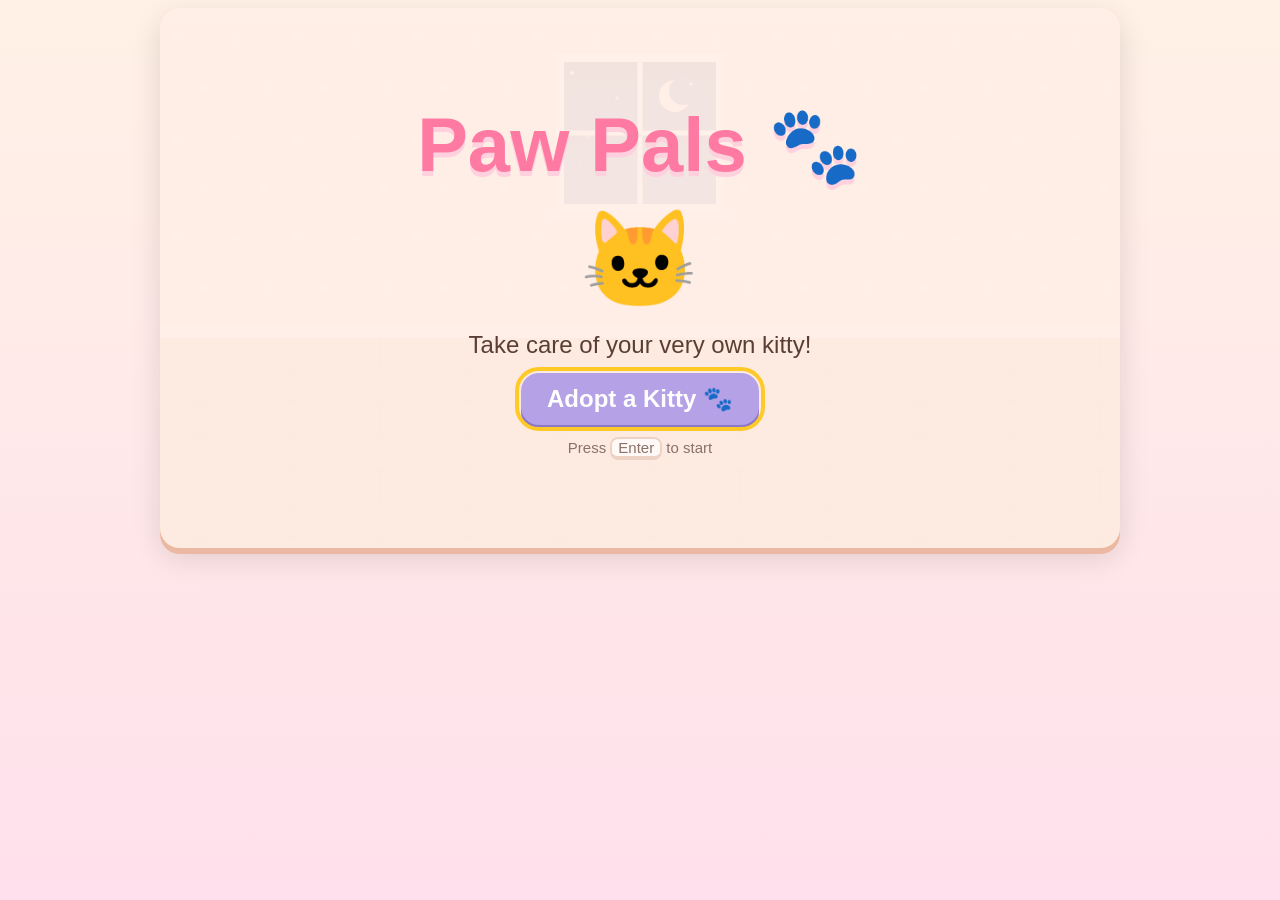
==== paw-pals/index.html @ b55b92e8 "Add Paw Pals virtual pet game and landing page link" ====
<!DOCTYPE html>
<html lang="en">
<head>
    <meta charset="UTF-8">
    <meta name="viewport" content="width=device-width, initial-scale=1.0">
    <title>Paw Pals</title>
    <link rel="stylesheet" href="./style.css">
</head>
<body>
<div id="app">
    <div id="hud" class="hidden">
        <div class="hud-pet">
            <div id="hudName" class="pet-name">Kitty</div>
            <div id="hudHearts" class="hearts"></div>
        </div>
        <div class="hud-bars">
            <div class="stat" title="Food"><span class="stat-icon">🐟</span><div class="bar"><div class="fill" id="barFood"></div></div></div>
            <div class="stat" title="Clean"><span class="stat-icon">🫧</span><div class="bar"><div class="fill" id="barClean"></div></div></div>
            <div class="stat" title="Energy"><span class="stat-icon">⚡</span><div class="bar"><div class="fill" id="barEnergy"></div></div></div>
            <div class="stat" title="Fun"><span class="stat-icon">🧶</span><div class="bar"><div class="fill" id="barFun"></div></div></div>
        </div>
        <div class="hud-right">
            <div id="hudMood" class="mood" title="Happiness">😺</div>
            <div class="coins" title="Coins">🪙 <span id="hudCoins">0</span></div>
            <button id="btnSound" class="icon-btn" title="Sound on/off (M)">🔊</button>
            <button id="btnSettings" class="icon-btn" title="Settings">⚙️</button>
        </div>
    </div>

    <div id="stage">
        <canvas id="room" width="960" height="540"></canvas>
        <div id="hint" class="hidden"></div>

        <div id="titleScreen" class="screen">
            <div class="logo">Paw Pals <span>🐾</span></div>
            <div class="title-cat">🐱</div>
            <p class="tagline">Take care of your very own kitty!</p>
            <div class="row">
                <button id="btnContinue" class="big-btn hidden">Play with <span id="continueName"></span> ▶</button>
                <button id="btnNew" class="big-btn secondary">Adopt a Kitty 🐾</button>
            </div>
            <p class="hint-text">Press <kbd>Enter</kbd> to start</p>
        </div>

        <div id="adoptScreen" class="screen hidden">
            <div id="adoptStep1" class="step">
                <h2>Pick your kitty!</h2>
                <div id="kittenRow" class="kitten-row"></div>
                <button id="btnPick" class="big-btn">This one! ▶</button>
                <p class="hint-text"><kbd>←</kbd> <kbd>→</kbd> to look &nbsp; <kbd>Enter</kbd> to pick</p>
            </div>
            <div id="adoptStep2" class="step hidden">
                <h2>What's your kitty's name?</h2>
                <div class="row">
                    <input id="catNameInput" maxlength="12" placeholder="Kitty name" autocomplete="off">
                    <button id="btnRandomName" class="icon-btn big" title="Random name">🎲</button>
                </div>
                <div id="nameIdeas" class="chips"></div>
                <label class="owner-label">Your name: <input id="ownerInput" maxlength="12" value="Alex" autocomplete="off"></label>
                <div class="row">
                    <button id="btnAdoptBack" class="big-btn secondary">◀ Back</button>
                    <button id="btnAdoptGo" class="big-btn">Bring Home! 🏠</button>
                </div>
            </div>
        </div>

        <div id="panel" class="panel hidden">
            <div class="panel-head">
                <h2 id="panelTitle"></h2>
                <button id="btnPanelClose" class="icon-btn" title="Close (Esc)">✖</button>
            </div>
            <div id="panelTabs" class="tabs"></div>
            <div id="panelMsg" class="panel-msg"></div>
            <div id="panelBody" class="panel-body"></div>
        </div>
    </div>

    <div id="actions" class="hidden"></div>
</div>
<script src="./game.js"></script>
</body>
</html>
---- paw-pals/style.css ----
* {
    margin: 0;
    padding: 0;
    box-sizing: border-box;
}

:root {
    --stage-w: min(960px, 98vw, calc((100vh - 190px) * 16 / 9));
    --pink: #FF8FB1;
    --pink-dark: #E06A90;
    --purple: #B5A1E6;
    --purple-dark: #8C78C4;
    --shadow: #F0C4B0;
    --text: #5A3E36;
}

html, body {
    height: 100%;
}

body {
    background: linear-gradient(#FFF1E6, #FFE0EC);
    font-family: "Trebuchet MS", "Comic Sans MS", "Chalkboard SE", sans-serif;
    color: var(--text);
    display: flex;
    justify-content: center;
    user-select: none;
    overflow: hidden;
}

#app {
    display: flex;
    flex-direction: column;
    align-items: center;
    gap: 8px;
    padding: 8px;
    width: 100%;
}

.hidden {
    display: none !important;
}

/* ---------- HUD ---------- */
#hud {
    width: var(--stage-w);
    display: flex;
    align-items: center;
    justify-content: space-between;
    gap: 14px;
    background: #fff;
    border-radius: 18px;
    padding: 6px 14px;
    box-shadow: 0 3px 0 var(--shadow);
}

.hud-pet {
    min-width: 130px;
}

.pet-name {
    font-size: 22px;
    font-weight: bold;
    line-height: 1.1;
}

.hearts {
    font-size: 14px;
    letter-spacing: 1px;
    white-space: nowrap;
}

.hud-bars {
    display: grid;
    grid-template-columns: repeat(4, 1fr);
    gap: 12px;
    flex: 1;
    max-width: 480px;
}

.stat {
    display: flex;
    align-items: center;
    gap: 4px;
}

.stat-icon {
    font-size: 22px;
}

.bar {
    flex: 1;
    height: 16px;
    background: #F3E5DC;
    border-radius: 10px;
    overflow: hidden;
}

.fill {
    height: 100%;
    width: 50%;
    border-radius: 10px;
    background: #7BD389;
    transition: width 0.3s, background-color 0.3s;
}

.fill.mid { background: #FFC857; }
.fill.low { background: #FF7B7B; animation: pulse 1s infinite; }

.hud-right {
    display: flex;
    align-items: center;
    gap: 10px;
}

.mood {
    font-size: 32px;
}

.coins {
    font-size: 20px;
    font-weight: bold;
    background: #FFF5CC;
    padding: 4px 12px;
    border-radius: 14px;
    white-space: nowrap;
}

.icon-btn {
    font-size: 20px;
    background: #fff;
    border: 2px solid #F3D3C4;
    border-radius: 12px;
    padding: 2px 8px;
    cursor: pointer;
    font-family: inherit;
}

.icon-btn.big {
    font-size: 28px;
    padding: 4px 12px;
}

/* ---------- Stage ---------- */
#stage {
    position: relative;
    width: var(--stage-w);
    aspect-ratio: 16 / 9;
    border-radius: 20px;
    overflow: hidden;
    box-shadow: 0 6px 0 #EBB9A3, 0 10px 30px rgba(0, 0, 0, 0.12);
    background: #FFE7D1;
}

#room {
    width: 100%;
    height: 100%;
    display: block;
}

#hint {
    position: absolute;
    top: 12px;
    left: 50%;
    transform: translateX(-50%);
    background: rgba(255, 255, 255, 0.94);
    padding: 8px 20px;
    border-radius: 16px;
    font-size: 18px;
    font-weight: bold;
    box-shadow: 0 3px 0 var(--shadow);
    pointer-events: none;
    white-space: nowrap;
}

/* ---------- Action bar ---------- */
#actions {
    width: var(--stage-w);
    display: grid;
    grid-template-columns: repeat(9, 1fr);
    gap: 6px;
}

.act {
    position: relative;
    background: #fff;
    border: none;
    border-radius: 16px;
    padding: 6px 2px 4px;
    cursor: pointer;
    box-shadow: 0 4px 0 var(--shadow);
    font-family: inherit;
    color: inherit;
    display: flex;
    flex-direction: column;
    align-items: center;
    transition: transform 0.1s;
}

.act:hover { transform: translateY(-2px); }
.act:active { transform: translateY(2px); box-shadow: 0 2px 0 var(--shadow); }
.act .emoji { font-size: 30px; line-height: 1.15; }
.act .label { font-size: 14px; font-weight: bold; }
.act .key { position: absolute; top: 3px; left: 7px; font-size: 11px; opacity: 0.45; }
.act .badge {
    position: absolute;
    top: 3px;
    right: 5px;
    font-size: 11px;
    background: var(--pink);
    color: #fff;
    border-radius: 10px;
    padding: 0 5px;
}

.act.nudge {
    animation: wiggle 1.4s infinite;
    box-shadow: 0 4px 0 var(--shadow), 0 0 0 4px #FFD54F;
}

.act.nope { animation: shake 0.3s; }

/* ---------- Screens ---------- */
.screen {
    position: absolute;
    inset: 0;
    display: flex;
    flex-direction: column;
    align-items: center;
    justify-content: center;
    gap: 14px;
    background: rgba(255, 240, 232, 0.94);
    text-align: center;
}

.step {
    display: flex;
    flex-direction: column;
    align-items: center;
    gap: 14px;
}

.screen h2 {
    font-size: 36px;
    color: #FF7AA2;
}

.logo {
    font-size: 76px;
    font-weight: bold;
    color: #FF7AA2;
    text-shadow: 0 5px 0 #FFD1DF;
}

.title-cat {
    font-size: 96px;
    animation: bounce 1.4s infinite;
}

.tagline {
    font-size: 24px;
}

.hint-text {
    font-size: 15px;
    opacity: 0.7;
}

kbd {
    font-family: inherit;
    background: #fff;
    border: 2px solid #E8C8B8;
    border-bottom-width: 4px;
    border-radius: 8px;
    padding: 0 6px;
}

.row {
    display: flex;
    gap: 14px;
    align-items: center;
    justify-content: center;
}

.big-btn {
    font-family: inherit;
    font-size: 24px;
    font-weight: bold;
    padding: 12px 26px;
    border: none;
    border-radius: 18px;
    background: var(--pink);
    color: #fff;
    box-shadow: 0 5px 0 var(--pink-dark);
    cursor: pointer;
}

.big-btn.secondary { background: var(--purple); box-shadow: 0 5px 0 var(--purple-dark); }
.big-btn.small { font-size: 16px; padding: 8px 16px; }
.big-btn:active { transform: translateY(3px); box-shadow: none; }

button:focus-visible, input:focus-visible {
    outline: 4px solid #FFC928;
    outline-offset: 2px;
}

.kitten-row {
    display: flex;
    gap: 12px;
}

.kitten {
    background: #fff;
    border: 4px solid transparent;
    border-radius: 20px;
    padding: 6px 6px 10px;
    cursor: pointer;
    font-family: inherit;
    font-size: 16px;
    font-weight: bold;
    color: inherit;
    display: flex;
    flex-direction: column;
    align-items: center;
}

.kitten.selected {
    border-color: var(--pink);
    background: #FFF0F5;
}

.kitten canvas {
    width: 130px;
    height: 130px;
}

input {
    font-family: inherit;
    font-size: 24px;
    padding: 8px 14px;
    border-radius: 14px;
    border: 3px solid #F3C9B5;
    text-align: center;
    width: 260px;
    color: inherit;
}

.owner-label {
    font-size: 18px;
}

.owner-label input {
    font-size: 18px;
    width: 160px;
    padding: 4px 10px;
}

.chips {
    display: flex;
    flex-wrap: wrap;
    gap: 8px;
    justify-content: center;
    max-width: 600px;
}

.chip {
    font-family: inherit;
    font-size: 18px;
    padding: 6px 14px;
    border-radius: 20px;
    border: none;
    background: #FFE3A8;
    color: inherit;
    cursor: pointer;
    box-shadow: 0 3px 0 #EBC77C;
}

/* ---------- Panels ---------- */
.panel {
    position: absolute;
    top: 4%;
    left: 50%;
    transform: translateX(-50%);
    width: 80%;
    max-height: 92%;
    background: #fff;
    border-radius: 22px;
    box-shadow: 0 8px 30px rgba(0, 0, 0, 0.18);
    display: flex;
    flex-direction: column;
    padding: 12px 16px;
}

.panel.side {
    left: auto;
    right: 2%;
    transform: none;
    width: 44%;
}

.panel-head {
    display: flex;
    justify-content: space-between;
    align-items: center;
}

.panel-head h2 {
    font-size: 26px;
    color: #FF7AA2;
}

.tabs {
    display: flex;
    gap: 8px;
    margin-top: 6px;
}

.tabs:empty { display: none; }

.tab {
    font-family: inherit;
    font-size: 17px;
    font-weight: bold;
    color: inherit;
    padding: 6px 16px;
    border-radius: 14px;
    border: none;
    background: #F6EAE3;
    cursor: pointer;
}

.tab.active {
    background: var(--pink);
    color: #fff;
}

.panel-msg {
    min-height: 26px;
    text-align: center;
    font-size: 17px;
    font-weight: bold;
    color: #E0608A;
    padding: 2px 0;
}

.panel-body {
    overflow-y: auto;
    padding: 2px;
}

.panel-body h3 {
    margin: 6px 4px;
}

.grid {
    display: grid;
    grid-template-columns: repeat(auto-fill, minmax(120px, 1fr));
    gap: 10px;
    padding: 4px;
}

.panel.side .grid {
    grid-template-columns: repeat(auto-fill, minmax(104px, 1fr));
}

.card {
    position: relative;
    font-family: inherit;
    color: inherit;
    background: #FFF7F2;
    border: 3px solid #F6DCCD;
    border-radius: 16px;
    padding: 8px 4px;
    cursor: pointer;
    display: flex;
    flex-direction: column;
    align-items: center;
    gap: 2px;
}

.card:hover { background: #FFF0E8; }
.card .num { position: absolute; top: 3px; left: 8px; font-size: 12px; opacity: 0.45; }
.card-icon { font-size: 40px; line-height: 1.15; }
.card-name { font-weight: bold; font-size: 15px; }
.card-sub { font-size: 14px; }
.card.owned { background: #EFFFF1; border-color: #B9E8C1; }
.card.selected { border-color: var(--pink); background: #FFF0F5; }
.card.poor .card-sub { color: #E57373; }
.card.locked { opacity: 0.6; }
.card.shake { animation: shake 0.35s; }

.stars {
    color: #FFC107;
    font-size: 18px;
    letter-spacing: 1px;
}

.empty-msg {
    text-align: center;
    font-size: 18px;
    padding: 20px;
}

.form {
    display: flex;
    flex-direction: column;
    align-items: center;
    gap: 14px;
    padding: 10px;
}

.form label {
    display: flex;
    flex-direction: column;
    align-items: center;
    gap: 4px;
    font-weight: bold;
}

/* ---------- Animations ---------- */
@keyframes wiggle {
    0%, 60%, 100% { transform: rotate(0); }
    70% { transform: rotate(-6deg); }
    80% { transform: rotate(6deg); }
    90% { transform: rotate(-3deg); }
}

@keyframes shake {
    0%, 100% { transform: translateX(0); }
    25% { transform: translateX(-6px); }
    75% { transform: translateX(6px); }
}

@keyframes pulse {
    50% { opacity: 0.55; }
}

@keyframes bounce {
    0%, 100% { transform: translateY(0); }
    50% { transform: translateY(-14px); }
}
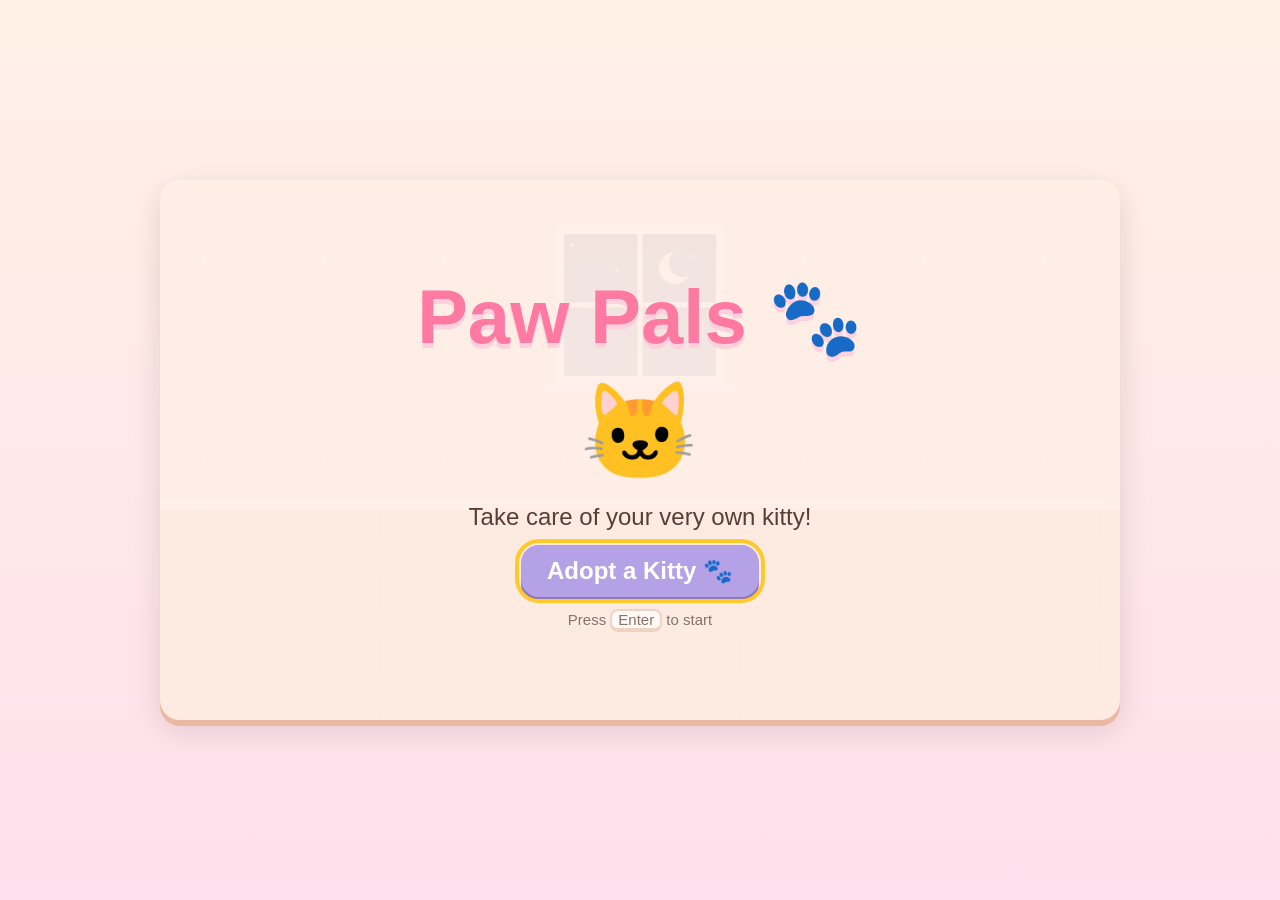
==== commit 166cf708: "Paw Pals v0.4: iPad and phone touch support" ====
--- a/paw-pals/index.html
+++ b/paw-pals/index.html
@@ -2,11 +2,21 @@
 <html lang="en">
 <head>
     <meta charset="UTF-8">
-    <meta name="viewport" content="width=device-width, initial-scale=1.0">
+    <meta name="viewport" content="width=device-width, initial-scale=1.0, maximum-scale=1.0, user-scalable=no, viewport-fit=cover">
+    <meta name="apple-mobile-web-app-capable" content="yes">
+    <meta name="mobile-web-app-capable" content="yes">
+    <meta name="apple-mobile-web-app-status-bar-style" content="default">
+    <meta name="apple-mobile-web-app-title" content="Paw Pals">
+    <meta name="theme-color" content="#FFE0EC">
     <title>Paw Pals</title>
     <link rel="stylesheet" href="./style.css">
 </head>
 <body>
+<div id="rotateScreen">
+    <div class="rotate-icon">📱</div>
+    <h2>Turn your phone sideways!</h2>
+    <p>Paw Pals plays best in landscape 🐾</p>
+</div>
 <div id="app">
     <div id="hud" class="hidden">
         <div class="hud-pet">
@@ -30,6 +40,17 @@
     <div id="stage">
         <canvas id="room" width="960" height="540"></canvas>
         <div id="hint" class="hidden"></div>
+        <div id="walkPad" class="walk-pad hidden">
+            <div class="pad-dirs">
+                <button class="pad-btn" data-key="arrowleft" aria-label="Walk left">◀</button>
+                <div class="pad-col">
+                    <button class="pad-btn small" data-key="arrowup" aria-label="Move up">▲</button>
+                    <button class="pad-btn small" data-key="arrowdown" aria-label="Move down">▼</button>
+                </div>
+                <button class="pad-btn" data-key="arrowright" aria-label="Walk right">▶</button>
+            </div>
+            <button id="padAct" class="pad-btn pad-act" aria-label="Sniff, pounce or dig">🐾</button>
+        </div>
 
         <div id="titleScreen" class="screen">
             <div class="logo">Paw Pals <span>🐾</span></div>
@@ -39,7 +60,7 @@
                 <button id="btnContinue" class="big-btn hidden">Play with <span id="continueName"></span> ▶</button>
                 <button id="btnNew" class="big-btn secondary">Adopt a Kitty 🐾</button>
             </div>
-            <p class="hint-text">Press <kbd>Enter</kbd> to start</p>
+            <p class="hint-text kbd-only">Press <kbd>Enter</kbd> to start</p>
         </div>
 
         <div id="adoptScreen" class="screen hidden">
@@ -47,7 +68,8 @@
                 <h2>Pick your kitty!</h2>
                 <div id="kittenRow" class="kitten-row"></div>
                 <button id="btnPick" class="big-btn">This one! ▶</button>
-                <p class="hint-text"><kbd>←</kbd> <kbd>→</kbd> to look &nbsp; <kbd>Enter</kbd> to pick</p>
+                <p class="hint-text kbd-only"><kbd>←</kbd> <kbd>→</kbd> to look &nbsp; <kbd>Enter</kbd> to pick</p>
+                <p class="hint-text touch-only">Tap a kitty to look, tap again to pick</p>
             </div>
             <div id="adoptStep2" class="step hidden">
                 <h2>What's your kitty's name?</h2>
--- a/paw-pals/style.css
+++ b/paw-pals/style.css
@@ -6,6 +6,7 @@
 
 :root {
     --stage-w: min(960px, 98vw, calc((100vh - 190px) * 16 / 9));
+    --act-w: 132px;
     --pink: #FF8FB1;
     --pink-dark: #E06A90;
     --purple: #B5A1E6;
@@ -14,8 +15,15 @@
     --text: #5A3E36;
 }
 
+/* dvh follows the real visible height on iPad/iPhone Safari (toolbars shown or hidden) */
+@supports (height: 100dvh) {
+    :root { --stage-w: min(960px, 98vw, calc((100dvh - 190px) * 16 / 9)); }
+}
+
 html, body {
     height: 100%;
+    overflow: hidden;
+    overscroll-behavior: none;
 }
 
 body {
@@ -25,17 +33,33 @@
     display: flex;
     justify-content: center;
     user-select: none;
-    overflow: hidden;
+    -webkit-user-select: none;
+    -webkit-touch-callout: none;
+    -webkit-tap-highlight-color: transparent;
+    touch-action: manipulation;
 }
 
 #app {
     display: flex;
     flex-direction: column;
     align-items: center;
+    justify-content: center;
     gap: 8px;
-    padding: 8px;
+    padding: max(8px, env(safe-area-inset-top)) max(8px, env(safe-area-inset-right)) max(8px, env(safe-area-inset-bottom)) max(8px, env(safe-area-inset-left));
     width: 100%;
-}
+    height: 100%;
+}
+
+button {
+    touch-action: manipulation;
+}
+
+/* Keyboard-only hints are hidden on touch devices, touch-only hints on computers */
+.touch-only { display: none; }
+body.touch .touch-only { display: block; }
+body.touch .kbd-only,
+body.touch .act .key,
+body.touch .card .num { display: none; }
 
 .hidden {
     display: none !important;
@@ -156,6 +180,8 @@
     width: 100%;
     height: 100%;
     display: block;
+    touch-action: none;
+    -webkit-touch-callout: none;
 }
 
 #hint {
@@ -177,7 +203,7 @@
 #actions {
     width: var(--stage-w);
     display: grid;
-    grid-template-columns: repeat(9, 1fr);
+    grid-template-columns: repeat(10, 1fr);
     gap: 6px;
 }
 
@@ -197,7 +223,10 @@
     transition: transform 0.1s;
 }
 
-.act:hover { transform: translateY(-2px); }
+@media (hover: hover) {
+    .act:hover { transform: translateY(-2px); }
+    .card:hover { background: #FFF0E8; }
+}
 .act:active { transform: translateY(2px); box-shadow: 0 2px 0 var(--shadow); }
 .act .emoji { font-size: 30px; line-height: 1.15; }
 .act .label { font-size: 14px; font-weight: bold; }
@@ -231,6 +260,7 @@
     gap: 14px;
     background: rgba(255, 240, 232, 0.94);
     text-align: center;
+    overflow-y: auto;
 }
 
 .step {
@@ -445,6 +475,9 @@
 
 .panel-body {
     overflow-y: auto;
+    overscroll-behavior: contain;
+    -webkit-overflow-scrolling: touch;
+    touch-action: pan-y;
     padding: 2px;
 }
 
@@ -478,7 +511,6 @@
     gap: 2px;
 }
 
-.card:hover { background: #FFF0E8; }
 .card .num { position: absolute; top: 3px; left: 8px; font-size: 12px; opacity: 0.45; }
 .card-icon { font-size: 40px; line-height: 1.15; }
 .card-name { font-weight: bold; font-size: 15px; }
@@ -517,7 +549,202 @@
     font-weight: bold;
 }
 
+/* ---------- Walk touch controls ---------- */
+.walk-pad {
+    position: absolute;
+    left: 0;
+    right: 0;
+    bottom: 0;
+    display: flex;
+    justify-content: space-between;
+    align-items: flex-end;
+    padding: 12px 16px;
+    pointer-events: none;
+}
+
+.pad-dirs {
+    display: flex;
+    align-items: center;
+    gap: 8px;
+}
+
+.pad-col {
+    display: flex;
+    flex-direction: column;
+    gap: 8px;
+}
+
+.pad-btn {
+    pointer-events: auto;
+    width: 66px;
+    height: 66px;
+    border-radius: 50%;
+    border: none;
+    background: rgba(255, 255, 255, 0.78);
+    color: var(--text);
+    font-size: 28px;
+    box-shadow: 0 4px 0 rgba(0, 0, 0, 0.12);
+    touch-action: none;
+    -webkit-user-select: none;
+}
+
+.pad-btn.small {
+    width: 52px;
+    height: 52px;
+    font-size: 20px;
+}
+
+.pad-btn.pad-act {
+    width: 90px;
+    height: 90px;
+    font-size: 42px;
+    background: rgba(255, 143, 177, 0.88);
+}
+
+.pad-btn.on {
+    background: #FFD54F;
+    transform: translateY(3px);
+    box-shadow: none;
+}
+
+/* ---------- Phone held upright: ask to rotate ---------- */
+#rotateScreen {
+    display: none;
+    position: fixed;
+    inset: 0;
+    z-index: 100;
+    flex-direction: column;
+    align-items: center;
+    justify-content: center;
+    gap: 14px;
+    text-align: center;
+    padding: 30px;
+    background: linear-gradient(#FFF1E6, #FFE0EC);
+}
+
+#rotateScreen h2 {
+    font-size: 28px;
+    color: #FF7AA2;
+}
+
+#rotateScreen p {
+    font-size: 18px;
+}
+
+.rotate-icon {
+    font-size: 80px;
+    animation: rotate-hint 2.4s ease-in-out infinite;
+}
+
+@media (orientation: portrait) and (max-width: 700px) {
+    #rotateScreen { display: flex; }
+    #app { display: none; }
+}
+
+/* ---------- Short screens (phones in landscape): buttons move to the side ---------- */
+@media (max-height: 540px) {
+    :root {
+        --stage-w: min(960px, calc(100vw - var(--act-w) - 40px), calc((100vh - 66px) * 16 / 9));
+    }
+    @supports (height: 100dvh) {
+        :root { --stage-w: min(960px, calc(100vw - var(--act-w) - 40px), calc((100dvh - 66px) * 16 / 9)); }
+    }
+
+    body.home #app {
+        display: grid;
+        grid-template-columns: var(--stage-w) var(--act-w);
+        grid-template-rows: auto auto;
+        grid-template-areas: "hud hud" "stage actions";
+        justify-content: center;
+        align-content: center;
+        gap: 6px;
+        padding-top: max(4px, env(safe-area-inset-top));
+        padding-bottom: max(4px, env(safe-area-inset-bottom));
+    }
+
+    #hud {
+        grid-area: hud;
+        width: auto;
+        padding: 3px 10px;
+        gap: 8px;
+        border-radius: 12px;
+    }
+
+    #stage {
+        grid-area: stage;
+        border-radius: 14px;
+    }
+
+    #actions {
+        grid-area: actions;
+        width: var(--act-w);
+        height: calc(var(--stage-w) * 9 / 16);
+        grid-template-columns: repeat(2, 1fr);
+        grid-auto-rows: 1fr;
+        gap: 4px;
+    }
+
+    .act { padding: 1px; border-radius: 10px; justify-content: center; box-shadow: 0 3px 0 var(--shadow); }
+    .act .emoji { font-size: 20px; }
+    .act .label { font-size: 10px; }
+    .act .key { font-size: 9px; top: 1px; left: 4px; }
+
+    .hud-pet { min-width: 80px; }
+    .pet-name { font-size: 15px; }
+    .hearts { font-size: 10px; }
+    .hud-bars { gap: 8px; }
+    .stat-icon { font-size: 15px; }
+    .bar { height: 10px; }
+    .mood { font-size: 22px; }
+    .coins { font-size: 14px; padding: 2px 8px; }
+    .icon-btn { font-size: 15px; padding: 0 6px; }
+
+    .screen { gap: 8px; padding: 8px; }
+    .step { gap: 8px; }
+    .screen h2 { font-size: 22px; }
+    .logo { font-size: 40px; text-shadow: 0 3px 0 #FFD1DF; }
+    .title-cat { font-size: 46px; }
+    .tagline { font-size: 16px; }
+    .big-btn { font-size: 16px; padding: 8px 16px; box-shadow: 0 4px 0 var(--pink-dark); }
+    .big-btn.secondary { box-shadow: 0 4px 0 var(--purple-dark); }
+    .kitten-row { gap: 6px; }
+    .kitten { font-size: 10px; padding: 3px 3px 5px; border-width: 3px; border-radius: 14px; }
+    .kitten canvas { width: 70px; height: 70px; }
+    input { font-size: 17px; padding: 4px 10px; width: 200px; }
+    .owner-label, .owner-label input { font-size: 14px; }
+    .chips { gap: 5px; }
+    .chip { font-size: 14px; padding: 3px 10px; }
+    .icon-btn.big { font-size: 20px; padding: 2px 8px; }
+
+    .panel { top: 3%; max-height: 94%; padding: 6px 10px; border-radius: 14px; }
+    .panel-head h2 { font-size: 17px; }
+    .tab { font-size: 12px; padding: 4px 10px; }
+    .panel-msg { font-size: 12px; min-height: 16px; }
+    .grid, .panel.side .grid { grid-template-columns: repeat(auto-fill, minmax(78px, 1fr)); gap: 5px; }
+    .card { padding: 4px 2px; border-width: 2px; border-radius: 10px; }
+    .card-icon { font-size: 24px; }
+    .card-name { font-size: 11px; }
+    .card-sub { font-size: 10px; }
+    .stars { font-size: 11px; }
+    .empty-msg { font-size: 14px; padding: 10px; }
+    .form { gap: 8px; padding: 4px; }
+
+    #hint { font-size: 12px; padding: 4px 12px; top: 6px; }
+
+    .walk-pad { padding: 6px 8px; }
+    .pad-btn { width: 46px; height: 46px; font-size: 20px; }
+    .pad-btn.small { width: 36px; height: 36px; font-size: 14px; }
+    .pad-btn.pad-act { width: 60px; height: 60px; font-size: 28px; }
+    .pad-dirs, .pad-col { gap: 4px; }
+}
+
 /* ---------- Animations ---------- */
+@keyframes rotate-hint {
+    0%, 20% { transform: rotate(0deg); }
+    50%, 80% { transform: rotate(-90deg); }
+    100% { transform: rotate(0deg); }
+}
+
 @keyframes wiggle {
     0%, 60%, 100% { transform: rotate(0); }
     70% { transform: rotate(-6deg); }
@@ -539,3 +766,5 @@
     0%, 100% { transform: translateY(0); }
     50% { transform: translateY(-14px); }
 }
+
+.act.dim { opacity: 0.45; }
